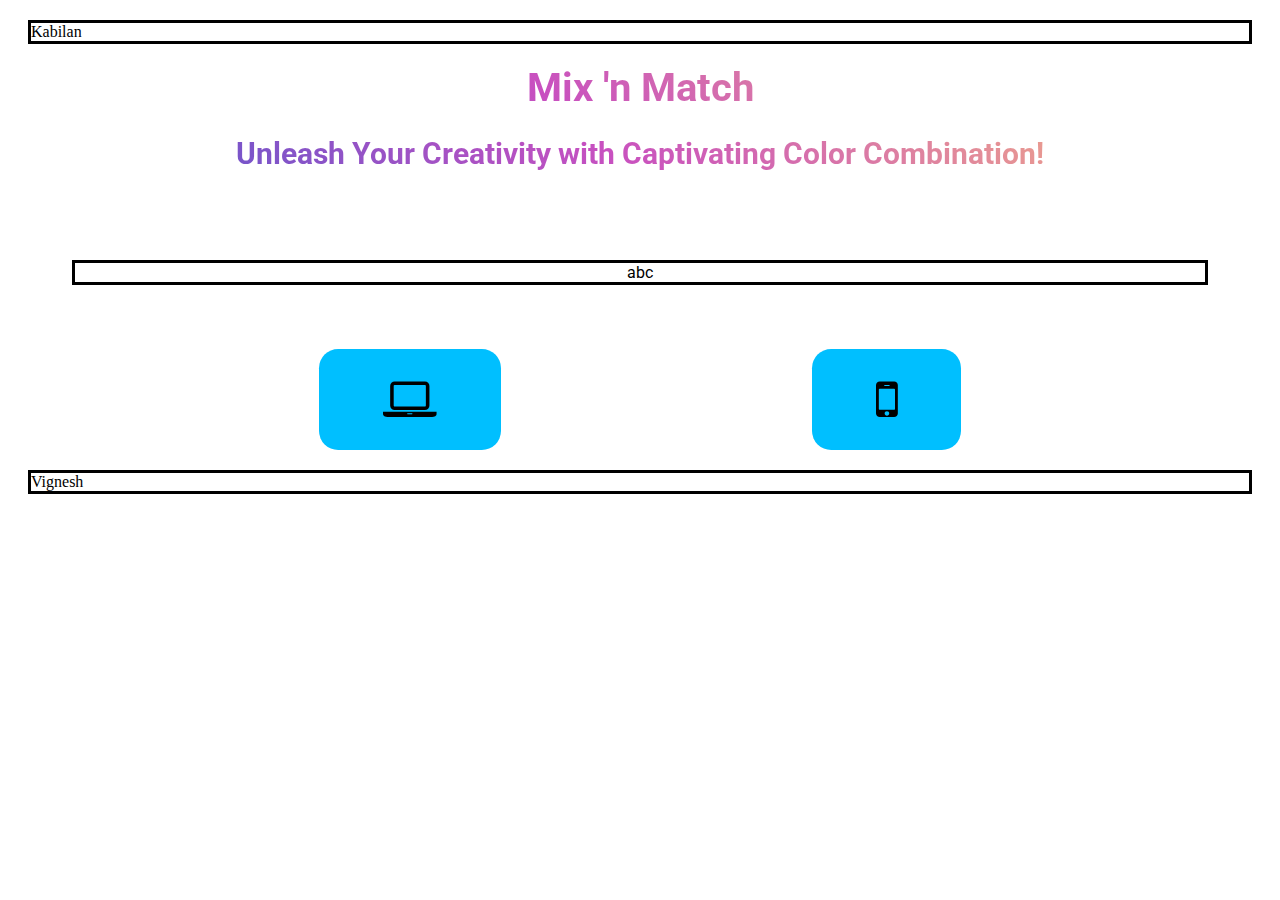
==== temporary/home.html @ d352de60 "new home page added" ====
<!DOCTYPE html>
<html>
    <head>
        <title>Home</title>
        <link rel="preconnect" href="https://fonts.googleapis.com">
        <link rel="preconnect" href="https://fonts.gstatic.com" crossorigin>
        <link href="https://fonts.googleapis.com/css2?family=Roboto:wght@400;500;700&display=swap" 
        rel="stylesheet">
        <meta name="viewport" content="width=device-width, initial-scale=1.0">
        <link rel="stylesheet" href="https://cdnjs.cloudflare.com/ajax/libs/font-awesome/4.7.0/css/font-awesome.min.css">
        <style>
            div {
                font-family: Roboto, Arial;
            }
            .container-text {
                flex-direction: column;
                align-items:center;
                display: flex;
                margin-left: auto;
                margin-right: auto;
                justify-content: center;
                align-self: center;
                font-size: 20px;
                background-image: linear-gradient(43deg, #4158D0 0%, #c850c0
                46%, #FFCC70 100%);
                -webkit-background-clip: text;
                color: transparent;
            }
            .container-text h1 {
                font-weight: bold;
                margin: 0px;
            }
            .about {
                display: flex;
                justify-content: space-around;
                border: solid black;
                margin: 5vw;
            }
            .button-div {
                display: flex;
                justify-content: space-evenly;
            }
            .button {
                padding: 2vw 5vw 2vw 5vw;
                border-radius: 1.5vw;
                border: none;
                background-color: #00BFFF;
                font-size: 20px;
            }
            .button:hover {
                opacity: 0.8;
            }
            .button:active {
                background: #2a52be;
                transition: 0.2s;
                color: white;
            }
            @media (max-width: 815px) {
                .container-text {
                    font-size: 15px;
                }
            }
            @media (max-width: 625px) {
                .container-text {
                    font-size: 12px;
                }
            }
        </style>
    </head>
    <body>
        <header style="border: solid black;
        margin: 20px;">
            Kabilan
        </header>
        <main>
            <div class="container-text">
                <h1>Mix 'n Match</h1>
                <h2>Unleash Your Creativity with Captivating Color Combination!</h2>
            </div>
            <div class="about">
                abc
            </div>
            <div class="button-div">
                <button class="button"><i class="fa fa-laptop" style="font-size: 50px;"></i></button>
                <button class="button""><i class="fa fa-mobile-phone"  style="font-size: 50px;" ></i></button>
            </div>
        </main>
        <footer style="border: solid black;
        margin: 20px;">
            Vignesh
        </footer>
    </body>
</html>
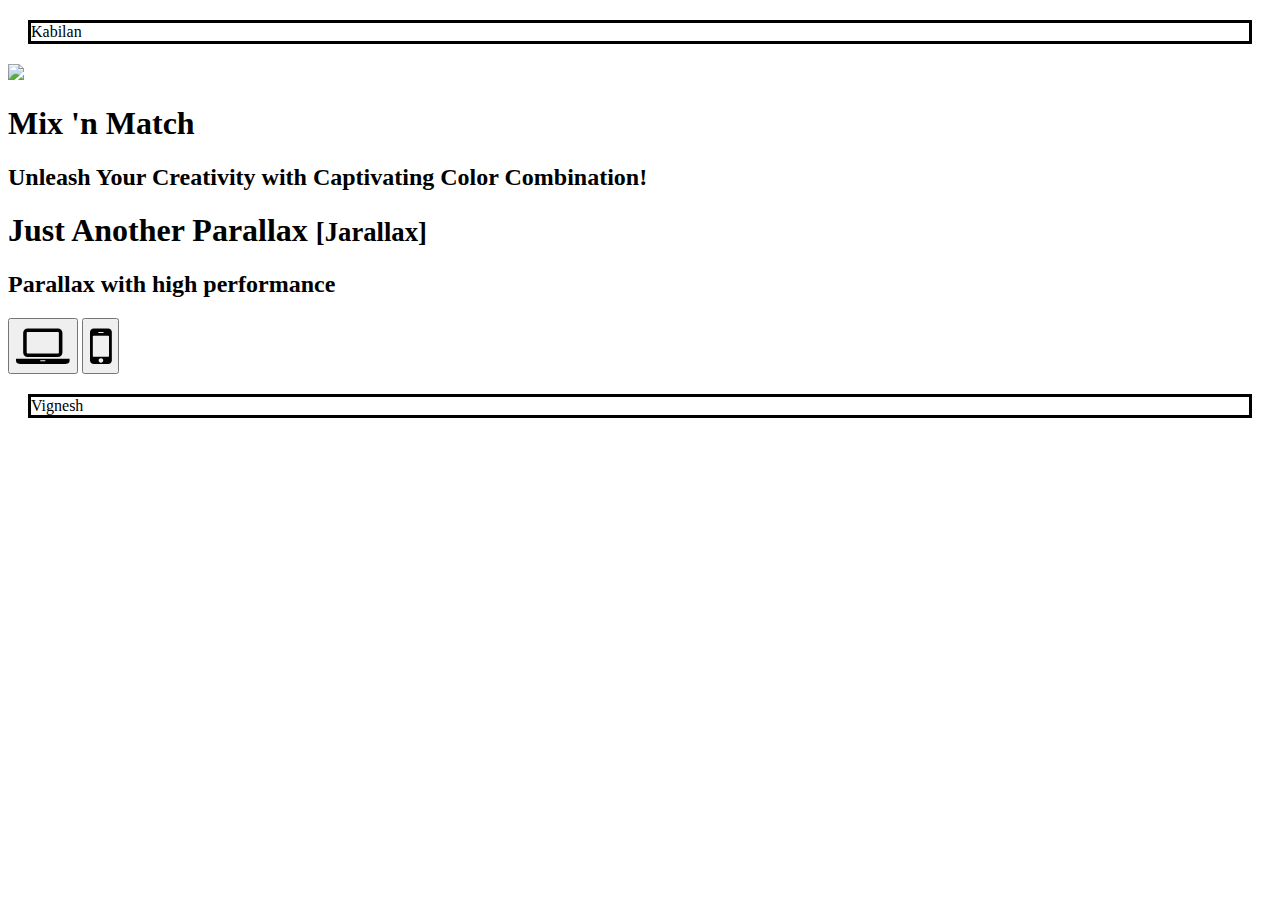
==== commit eb166fbb: "home page update" ====
--- a/temporary/home.html
+++ b/temporary/home.html
@@ -8,64 +8,8 @@
         rel="stylesheet">
         <meta name="viewport" content="width=device-width, initial-scale=1.0">
         <link rel="stylesheet" href="https://cdnjs.cloudflare.com/ajax/libs/font-awesome/4.7.0/css/font-awesome.min.css">
-        <style>
-            div {
-                font-family: Roboto, Arial;
-            }
-            .container-text {
-                flex-direction: column;
-                align-items:center;
-                display: flex;
-                margin-left: auto;
-                margin-right: auto;
-                justify-content: center;
-                align-self: center;
-                font-size: 20px;
-                background-image: linear-gradient(43deg, #4158D0 0%, #c850c0
-                46%, #FFCC70 100%);
-                -webkit-background-clip: text;
-                color: transparent;
-            }
-            .container-text h1 {
-                font-weight: bold;
-                margin: 0px;
-            }
-            .about {
-                display: flex;
-                justify-content: space-around;
-                border: solid black;
-                margin: 5vw;
-            }
-            .button-div {
-                display: flex;
-                justify-content: space-evenly;
-            }
-            .button {
-                padding: 2vw 5vw 2vw 5vw;
-                border-radius: 1.5vw;
-                border: none;
-                background-color: #00BFFF;
-                font-size: 20px;
-            }
-            .button:hover {
-                opacity: 0.8;
-            }
-            .button:active {
-                background: #2a52be;
-                transition: 0.2s;
-                color: white;
-            }
-            @media (max-width: 815px) {
-                .container-text {
-                    font-size: 15px;
-                }
-            }
-            @media (max-width: 625px) {
-                .container-text {
-                    font-size: 12px;
-                }
-            }
-        </style>
+        
+        <link rel="stylesheet" href="home.css">
     </head>
     <body>
         <header style="border: solid black;
@@ -73,21 +17,37 @@
             Kabilan
         </header>
         <main>
-            <div class="container-text">
-                <h1>Mix 'n Match</h1>
-                <h2>Unleash Your Creativity with Captivating Color Combination!</h2>
-            </div>
-            <div class="about">
-                abc
+            <div class="Jarallax">
+                <img class="home-background-img" src="home_img.jpg">
+                <div id="home-intro">
+                    <div class="container-text">
+                        <h1>Mix 'n Match</h1>
+                        <h2>Unleash Your Creativity with Captivating Color Combination!</h2>
+                    </div>
+                    <div class="demo-table">
+                        <div class="demo-table-cell">
+                          <h1>Just Another Parallax <small>[Jarallax]</small></h1>
+                          <h2>Parallax with high performance</h2>
+                        </div>
+                    </div>
+                </div>
             </div>
             <div class="button-div">
                 <button class="button"><i class="fa fa-laptop" style="font-size: 50px;"></i></button>
-                <button class="button""><i class="fa fa-mobile-phone"  style="font-size: 50px;" ></i></button>
+                <button class="button"><i class="fa fa-mobile-phone"  style="font-size: 50px;" ></i></button>
             </div>
         </main>
         <footer style="border: solid black;
         margin: 20px;">
             Vignesh
         </footer>
+
+        <script>
+            jarallax(document.querySelectorAll('.jarallax'), {
+                speed: 0.5,
+                imgWidth: 1366,
+                imgHeight: 768
+            });
+        </script>
     </body>
 </html>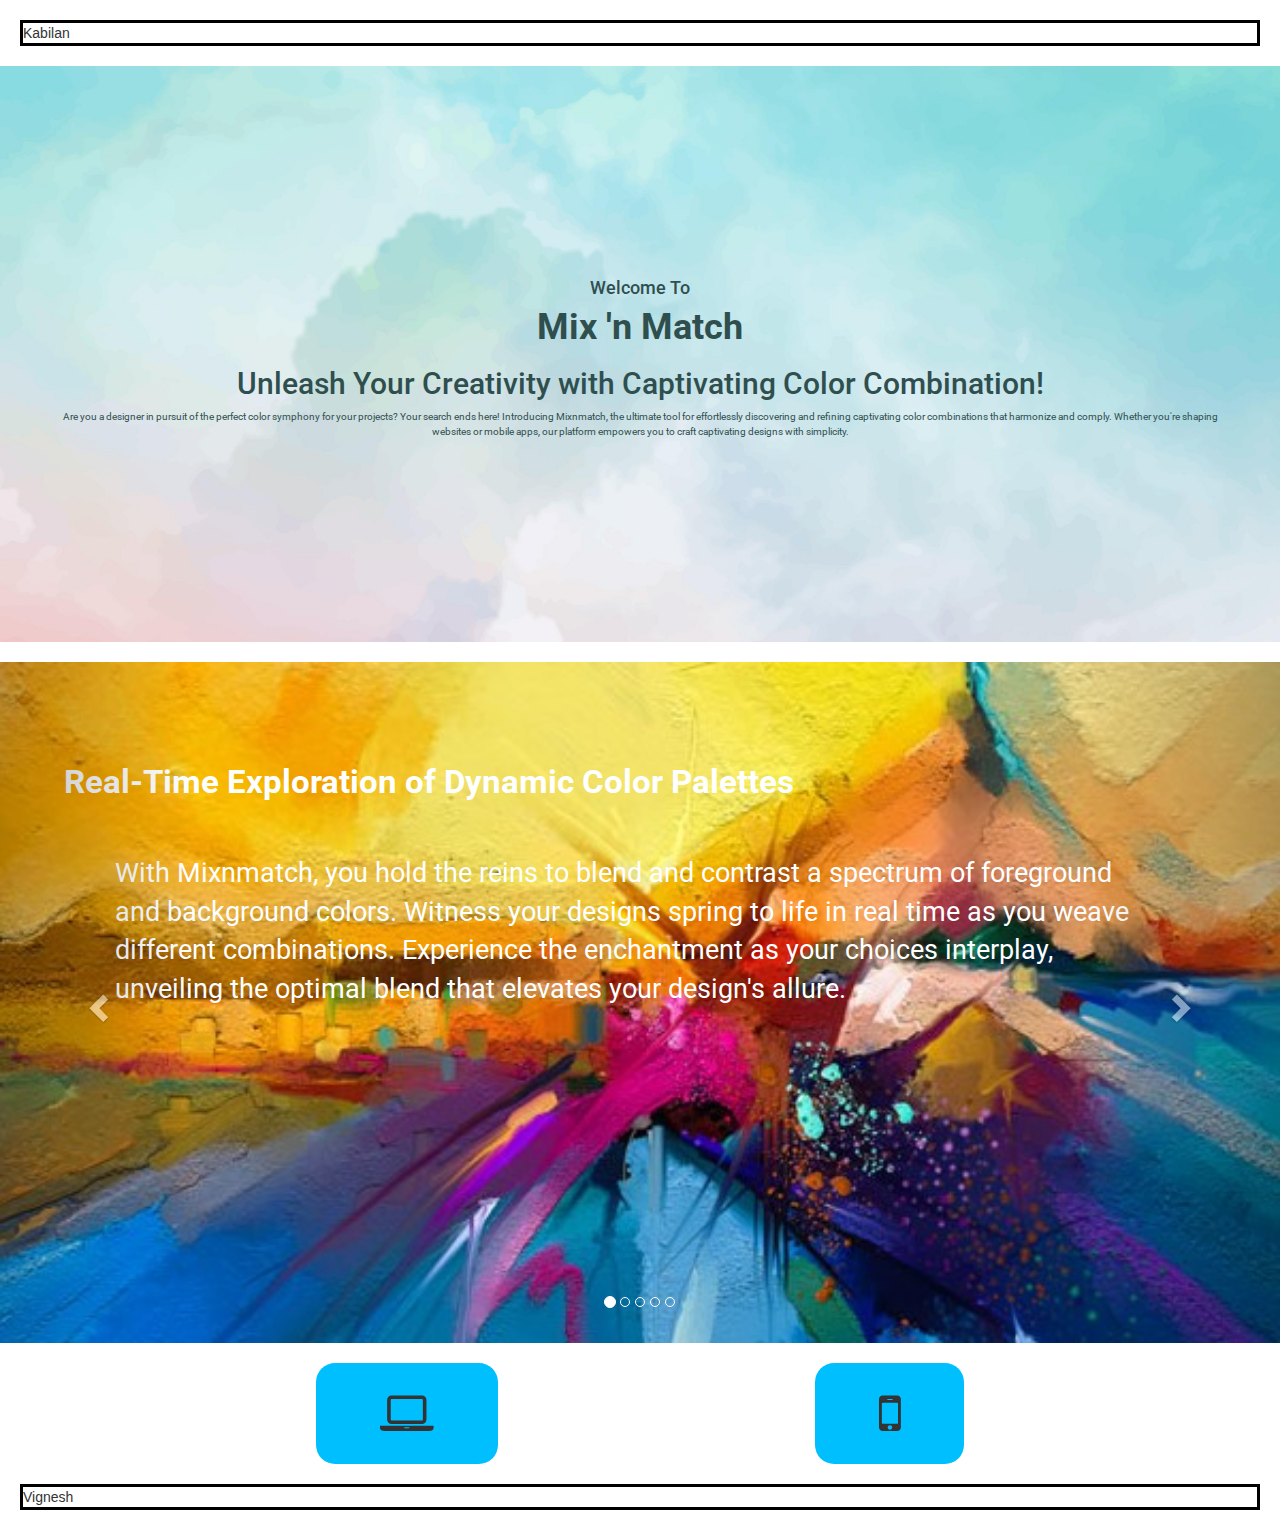
==== commit dd5d1a0a: "home page all design" ====
--- a/temporary/home.html
+++ b/temporary/home.html
@@ -8,6 +8,9 @@
         rel="stylesheet">
         <meta name="viewport" content="width=device-width, initial-scale=1.0">
         <link rel="stylesheet" href="https://cdnjs.cloudflare.com/ajax/libs/font-awesome/4.7.0/css/font-awesome.min.css">
+        <link rel="stylesheet" href="https://maxcdn.bootstrapcdn.com/bootstrap/3.4.1/css/bootstrap.min.css">
+        <script src="https://ajax.googleapis.com/ajax/libs/jquery/3.6.4/jquery.min.js"></script>
+        <script src="https://maxcdn.bootstrapcdn.com/bootstrap/3.4.1/js/bootstrap.min.js"></script>
         
         <link rel="stylesheet" href="home.css">
     </head>
@@ -17,21 +20,70 @@
             Kabilan
         </header>
         <main>
-            <div class="Jarallax">
-                <img class="home-background-img" src="home_img.jpg">
-                <div id="home-intro">
-                    <div class="container-text">
-                        <h1>Mix 'n Match</h1>
-                        <h2>Unleash Your Creativity with Captivating Color Combination!</h2>
-                    </div>
-                    <div class="demo-table">
-                        <div class="demo-table-cell">
-                          <h1>Just Another Parallax <small>[Jarallax]</small></h1>
-                          <h2>Parallax with high performance</h2>
-                        </div>
+            <div class="home-background">
+                <div class="container-text">
+                    <h4>Welcome To</h4>
+                    <h1>Mix 'n Match</h1>
+                    <h2>Unleash Your Creativity with Captivating Color Combination!</h2>
+                    <div class="home-intro">
+                        Are you a designer in pursuit of the perfect color symphony for your projects? Your search ends here! Introducing Mixnmatch, the ultimate tool for effortlessly discovering and refining captivating color combinations that harmonize and comply. Whether you're shaping websites or mobile apps, our platform empowers you to craft captivating designs with simplicity.
                     </div>
                 </div>
             </div>
+            <br>
+            <div id="myCarousel" class="carousel slide" data-ride="carousel" style="padding-top: 0;">
+                <!-- Indicators -->
+                <ol class="carousel-indicators">
+                  <li data-target="#myCarousel" data-slide-to="0" class="active"></li>
+                  <li data-target="#myCarousel" data-slide-to="1"></li>
+                  <li data-target="#myCarousel" data-slide-to="2"></li>
+                  <li data-target="#myCarousel" data-slide-to="3"></li>
+                  <li data-target="#myCarousel" data-slide-to="4"></li>
+                </ol>
+            
+                <!-- Wrapper for slides -->
+                <div class="carousel-inner">
+                  <div class="item active">
+                    <h1 class="slide-head">Real-Time Exploration of Dynamic Color Palettes</h1>
+                    <p class="slide-con">With Mixnmatch, you hold the reins to blend and contrast a spectrum of foreground and background colors. Witness your designs spring to life in real time as you weave different combinations. Experience the enchantment as your choices interplay, unveiling the optimal blend that elevates your design's allure.</p>
+                    <img src="slide_1.jpg" alt="Los Angeles" style="width:100%;">
+                  </div>
+            
+                  <div class="item">
+                    <h1 class="slide-head">Design with Accessibility</h1>
+                    <p class="slide-con">Incorporating accessibility into design is paramount, and Mixnmatch has your back. Every color composition you conceive is meticulously evaluated using WCAG contrast ratios. This ensures that your creations don't just look appealing but also extend a warm invitation to all users. Bid adieu to uncertainty and embrace designs that embrace everyone.</p>
+                    <img src="slide_2.jpg" alt="Chicago" style="width:100%;">
+                  </div>
+                
+                  <div class="item">
+                    <h1 class="slide-head">AI-Enhanced Suggestions</h1>
+                    <p class="slide-con">Craving a dash of inspiration? Our AI-driven color recommendation engine is your creative confidante. Experience personalized suggestions that seamlessly meld with your existing palette, opening doors to fresh prospects you may have yet to fathom. Elevate your design prowess with AI's artistic insights.</p>  
+                    <img src="slide_3.jpg" alt="New york" style="width:100%;" >
+                  </div>
+                  <div class="item">
+                    <h1 class="slide-head" style="color: black;">Effortless Previews for Web and Mobile</h1>
+                    <p class="slide-con" style="color: black;">Design knows no boundaries. Whether your canvas is a webpage or a mobile app, Mixnmatch supports both arenas for fluid previewing. Behold your designs manifest in the context where they'll shine brightest.</p>
+                    <img src="slide_4.jpg" alt="Chicago" style="width:100%;">
+                    </div>
+                  
+                    <div class="item">
+                      <h1 class="slide-head">Capture, Share, and Celebrate Your Creations</h1>
+                      <p class="slide-con">Design is a journey, and Mixnmatch is here to make it unforgettable. Register for an account to store and curate your preferred color combinations. Your dedicated dashboard ensures swift access to revisit and refine your works of art. Share your creations with peers, clients, and companions to foster collaborative design adventures.</p>
+                      <img src="slide-5.jpg" alt="New york" style="width:100%;">
+                    </div>
+                  </div>
+            
+                <!-- Left and right controls -->
+                <a class="left carousel-control" href="#myCarousel" data-slide="prev">
+                  <span class="glyphicon glyphicon-chevron-left"></span>
+                  <span class="sr-only">Previous</span>
+                </a>
+                <a class="right carousel-control" href="#myCarousel" data-slide="next">
+                  <span class="glyphicon glyphicon-chevron-right"></span>
+                  <span class="sr-only">Next</span>
+                </a>
+                </div>
+                <br>
             <div class="button-div">
                 <button class="button"><i class="fa fa-laptop" style="font-size: 50px;"></i></button>
                 <button class="button"><i class="fa fa-mobile-phone"  style="font-size: 50px;" ></i></button>
@@ -42,12 +94,6 @@
             Vignesh
         </footer>
 
-        <script>
-            jarallax(document.querySelectorAll('.jarallax'), {
-                speed: 0.5,
-                imgWidth: 1366,
-                imgHeight: 768
-            });
-        </script>
+        
     </body>
 </html>--- a/temporary/home.css
+++ b/temporary/home.css
@@ -0,0 +1,109 @@
+body, html {
+    margin: 0;
+}
+div {
+    font-family: Roboto, Arial;
+}
+.container-text {
+    position: relative;
+    align-items:center;
+    text-align: center;
+    vertical-align: middle;
+    font-size: 20px;
+    color: darkslategray;
+}
+.container-text h1 {
+    font-weight: bold;
+    margin: 0px;
+}
+.home-background-img {
+    width: 100%;
+    height: 200vh;
+}
+.home-background {
+    background-image: url('home_img.jpg');
+    background-repeat: no-repeat;
+    height: 45vw;
+    background-size: cover;
+    display: flex;
+    flex-direction: column;
+    justify-content: center;
+    align-items: center;
+}
+.home-intro {
+    margin: 10px 50px 1px 50px;
+    font-size: 10px;
+}
+.button-div {
+    display: flex;
+    justify-content: space-evenly;
+}
+.button {
+    padding: 2vw 5vw 2vw 5vw;
+    border-radius: 1.5vw;
+    border: none;
+    background-color: #00BFFF;
+    font-size: 20px;
+}
+.button:hover {
+    opacity: 0.8;
+}
+.button:active {
+    background: #2a52be;
+    transition: 0.2s;
+    color: white;
+}
+.slide-head {
+  color: white;
+  position: absolute;
+  margin: 8vw 0 0 5vw;
+  font-size: 33px;
+  font-weight: bold;
+}
+.slide-con {
+  color: white;
+  position: absolute;
+  margin: 15vw 10vw 0 9vw;
+  font-size: 27px;
+}
+@media (max-width: 815px) {
+    .container-text {
+        font-size: 15px;
+    }
+    .slide-head {
+      font-size: 25px;
+    }
+    .slide-con {
+      margin: 15vw 0 0 4vw;
+      font-size: 20px;
+    }
+}
+@media (max-width: 625px) {
+    .container-text {
+        font-size: 12px;
+    }
+    .slide-head {
+      font-size: 18px;
+    }
+    .slide-con {
+      margin: 15vw 0 0 7vw;
+      font-size: 12px;
+    }
+}
+@media (max-width: 500px) {
+  .container-text {
+    font-size: 10px;
+  }
+  .home-intro {
+    margin: 0;
+    font-size: 8px;
+  }
+  .slide-head {
+    font-size: 16px;
+  }
+  h2 {
+    font-size: 14px;
+    margin-top: 10px;
+  }
+}
+
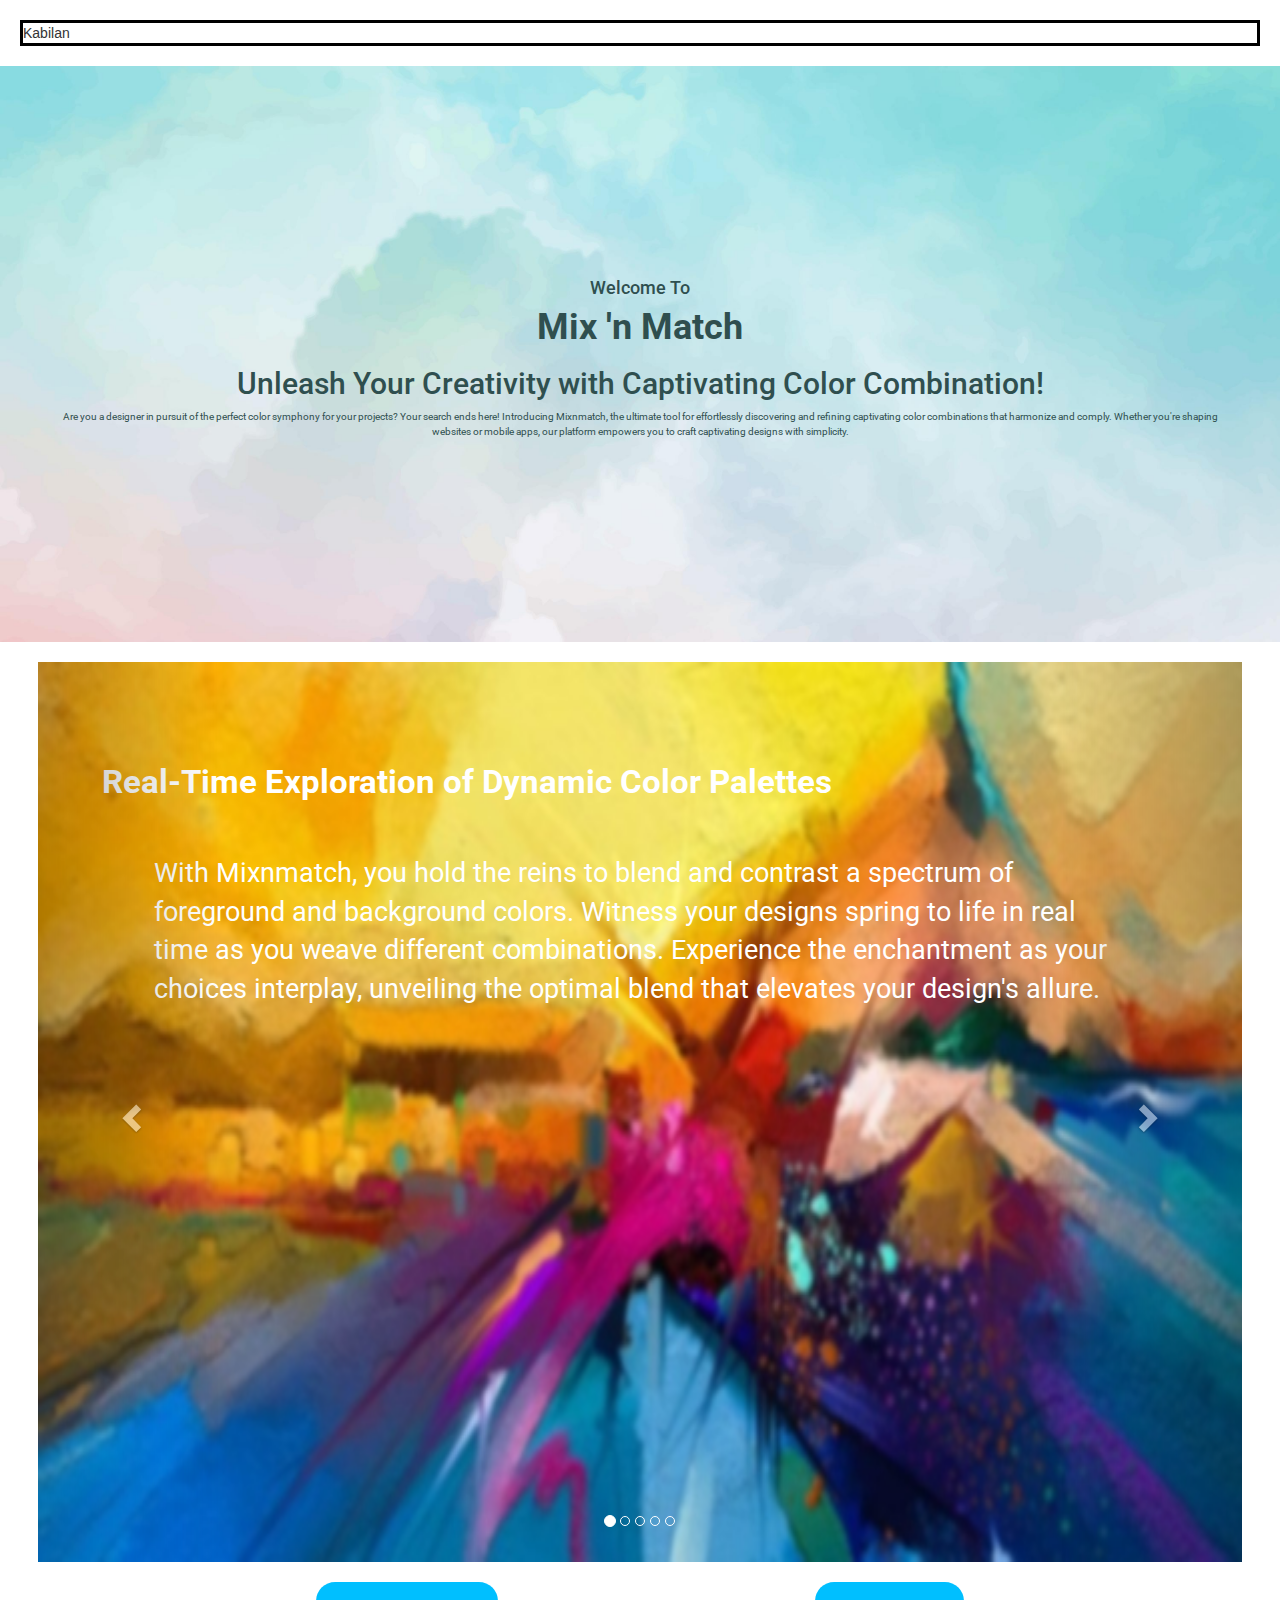
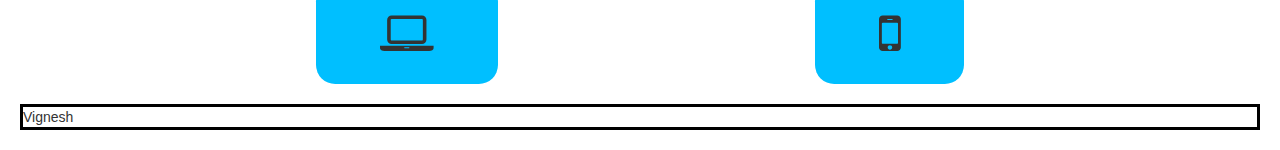
==== commit 0c3432ea: "changes in home page" ====
--- a/temporary/home.html
+++ b/temporary/home.html
@@ -31,7 +31,8 @@
                 </div>
             </div>
             <br>
-            <div id="myCarousel" class="carousel slide" data-ride="carousel" style="padding-top: 0;">
+            <div class="slider">
+              <div id="myCarousel" class="carousel slide" data-ride="carousel" style="padding-top: 0;">
                 <!-- Indicators -->
                 <ol class="carousel-indicators">
                   <li data-target="#myCarousel" data-slide-to="0" class="active"></li>
@@ -46,30 +47,30 @@
                   <div class="item active">
                     <h1 class="slide-head">Real-Time Exploration of Dynamic Color Palettes</h1>
                     <p class="slide-con">With Mixnmatch, you hold the reins to blend and contrast a spectrum of foreground and background colors. Witness your designs spring to life in real time as you weave different combinations. Experience the enchantment as your choices interplay, unveiling the optimal blend that elevates your design's allure.</p>
-                    <img src="slide_1.jpg" alt="Los Angeles" style="width:100%;">
+                    <img src="slide_1.jpg" alt="Los Angeles" style="width:100%; height: 100vh;">
                   </div>
             
                   <div class="item">
                     <h1 class="slide-head">Design with Accessibility</h1>
                     <p class="slide-con">Incorporating accessibility into design is paramount, and Mixnmatch has your back. Every color composition you conceive is meticulously evaluated using WCAG contrast ratios. This ensures that your creations don't just look appealing but also extend a warm invitation to all users. Bid adieu to uncertainty and embrace designs that embrace everyone.</p>
-                    <img src="slide_2.jpg" alt="Chicago" style="width:100%;">
+                    <img src="slide_2.jpg" alt="Chicago" style="width:100%; height: 100vh;">
                   </div>
                 
                   <div class="item">
                     <h1 class="slide-head">AI-Enhanced Suggestions</h1>
                     <p class="slide-con">Craving a dash of inspiration? Our AI-driven color recommendation engine is your creative confidante. Experience personalized suggestions that seamlessly meld with your existing palette, opening doors to fresh prospects you may have yet to fathom. Elevate your design prowess with AI's artistic insights.</p>  
-                    <img src="slide_3.jpg" alt="New york" style="width:100%;" >
+                    <img src="slide_3.jpg" alt="New york" style="width:100%; height: 100vh;" >
                   </div>
                   <div class="item">
-                    <h1 class="slide-head" style="color: black;">Effortless Previews for Web and Mobile</h1>
-                    <p class="slide-con" style="color: black;">Design knows no boundaries. Whether your canvas is a webpage or a mobile app, Mixnmatch supports both arenas for fluid previewing. Behold your designs manifest in the context where they'll shine brightest.</p>
-                    <img src="slide_4.jpg" alt="Chicago" style="width:100%;">
+                    <h1 class="slide-head">Effortless Previews for Web and Mobile</h1>
+                    <p class="slide-con">Design knows no boundaries. Whether your canvas is a webpage or a mobile app, Mixnmatch supports both arenas for fluid previewing. Behold your designs manifest in the context where they'll shine brightest.</p>
+                    <img src="slide_4.jpg" alt="Chicago" style="width:100%; height: 100vh;">
                     </div>
                   
                     <div class="item">
                       <h1 class="slide-head">Capture, Share, and Celebrate Your Creations</h1>
                       <p class="slide-con">Design is a journey, and Mixnmatch is here to make it unforgettable. Register for an account to store and curate your preferred color combinations. Your dedicated dashboard ensures swift access to revisit and refine your works of art. Share your creations with peers, clients, and companions to foster collaborative design adventures.</p>
-                      <img src="slide-5.jpg" alt="New york" style="width:100%;">
+                      <img src="slide-5.jpg" alt="New york" style="width:100%; height: 100vh;">
                     </div>
                   </div>
             
@@ -83,6 +84,7 @@
                   <span class="sr-only">Next</span>
                 </a>
                 </div>
+            </div>
                 <br>
             <div class="button-div">
                 <button class="button"><i class="fa fa-laptop" style="font-size: 50px;"></i></button>
--- a/temporary/home.css
+++ b/temporary/home.css
@@ -53,6 +53,9 @@
     transition: 0.2s;
     color: white;
 }
+.slider {
+  margin: 0 3vw 0 3vw;
+}
 .slide-head {
   color: white;
   position: absolute;
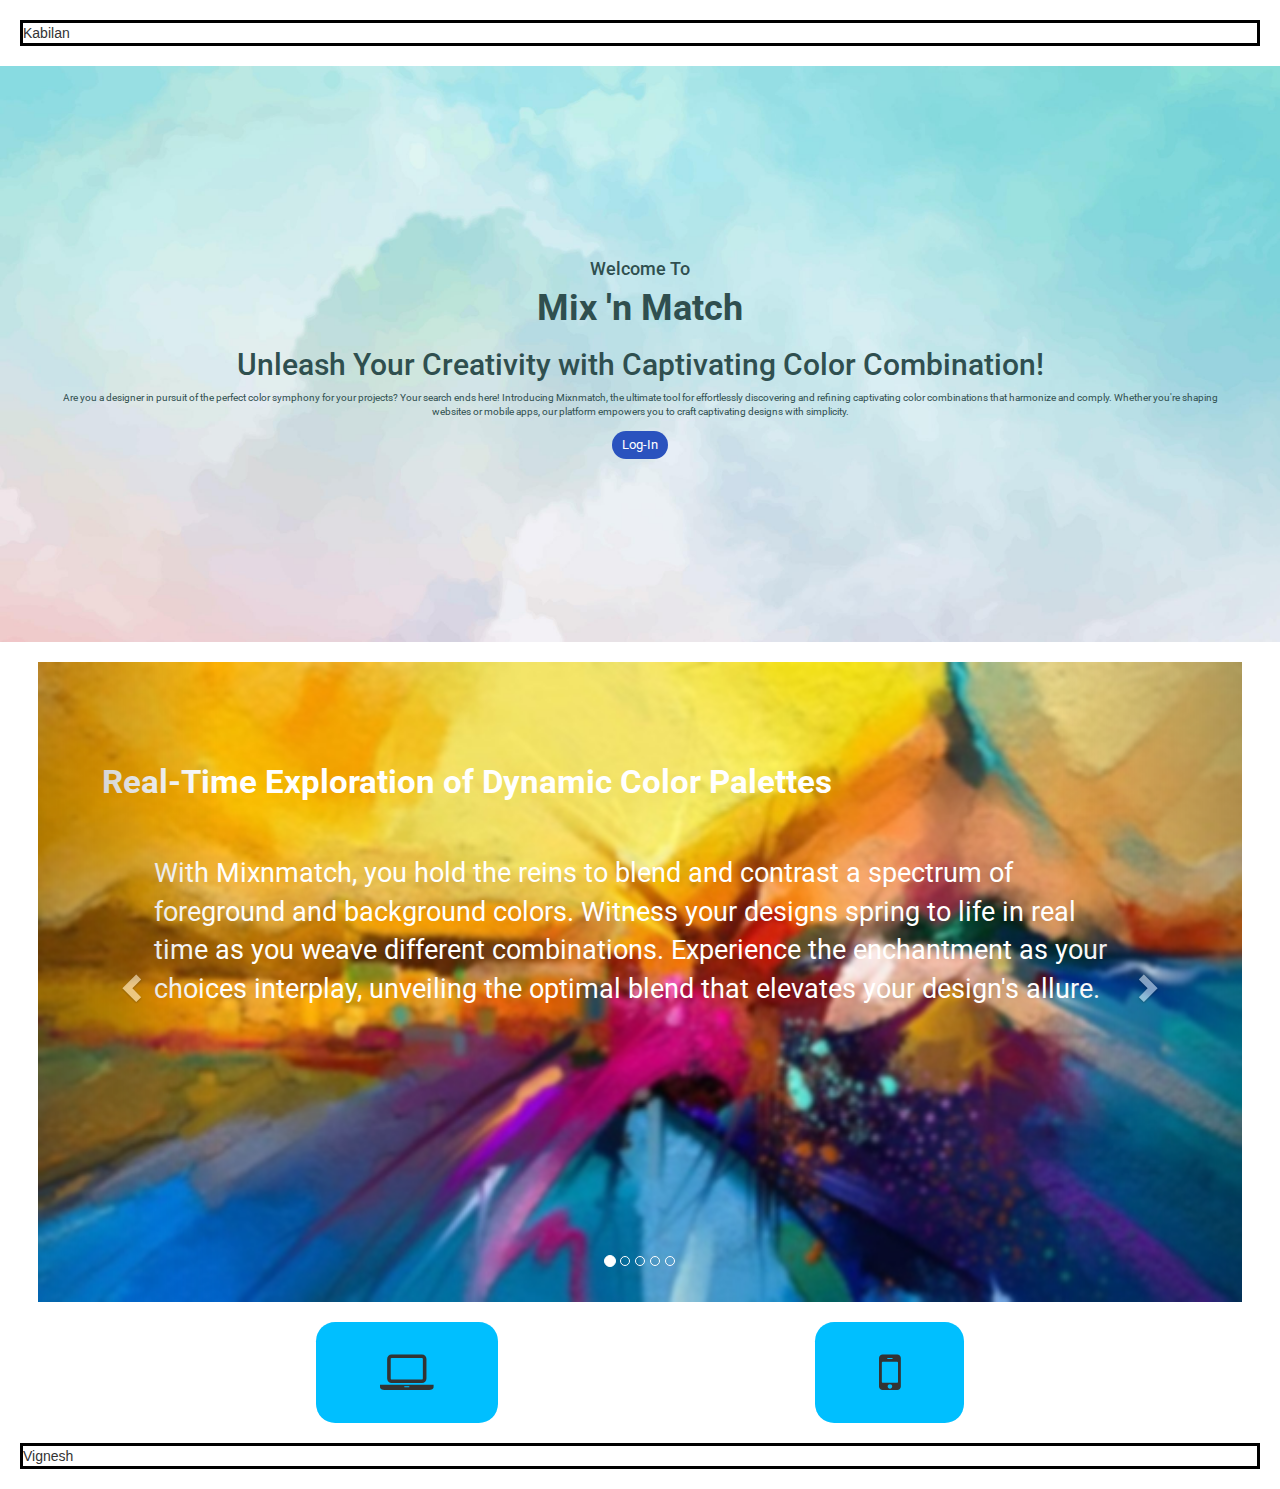
==== commit 3d0bbf39: "adding login button to home" ====
--- a/temporary/home.html
+++ b/temporary/home.html
@@ -28,6 +28,7 @@
                     <div class="home-intro">
                         Are you a designer in pursuit of the perfect color symphony for your projects? Your search ends here! Introducing Mixnmatch, the ultimate tool for effortlessly discovering and refining captivating color combinations that harmonize and comply. Whether you're shaping websites or mobile apps, our platform empowers you to craft captivating designs with simplicity.
                     </div>
+                    <button class="login-button" >Log-In</button>
                 </div>
             </div>
             <br>
@@ -47,30 +48,30 @@
                   <div class="item active">
                     <h1 class="slide-head">Real-Time Exploration of Dynamic Color Palettes</h1>
                     <p class="slide-con">With Mixnmatch, you hold the reins to blend and contrast a spectrum of foreground and background colors. Witness your designs spring to life in real time as you weave different combinations. Experience the enchantment as your choices interplay, unveiling the optimal blend that elevates your design's allure.</p>
-                    <img src="slide_1.jpg" alt="Los Angeles" style="width:100%; height: 100vh;">
+                    <img class="slide-img" src="slide_1.jpg" alt="Los Angeles" >
                   </div>
             
                   <div class="item">
                     <h1 class="slide-head">Design with Accessibility</h1>
                     <p class="slide-con">Incorporating accessibility into design is paramount, and Mixnmatch has your back. Every color composition you conceive is meticulously evaluated using WCAG contrast ratios. This ensures that your creations don't just look appealing but also extend a warm invitation to all users. Bid adieu to uncertainty and embrace designs that embrace everyone.</p>
-                    <img src="slide_2.jpg" alt="Chicago" style="width:100%; height: 100vh;">
+                    <img class="slide-img" src="slide_2.jpg" alt="Chicago" >
                   </div>
                 
                   <div class="item">
                     <h1 class="slide-head">AI-Enhanced Suggestions</h1>
                     <p class="slide-con">Craving a dash of inspiration? Our AI-driven color recommendation engine is your creative confidante. Experience personalized suggestions that seamlessly meld with your existing palette, opening doors to fresh prospects you may have yet to fathom. Elevate your design prowess with AI's artistic insights.</p>  
-                    <img src="slide_3.jpg" alt="New york" style="width:100%; height: 100vh;" >
+                    <img class="slide-img" src="slide_3.jpg" alt="New york" >
                   </div>
                   <div class="item">
                     <h1 class="slide-head">Effortless Previews for Web and Mobile</h1>
                     <p class="slide-con">Design knows no boundaries. Whether your canvas is a webpage or a mobile app, Mixnmatch supports both arenas for fluid previewing. Behold your designs manifest in the context where they'll shine brightest.</p>
-                    <img src="slide_4.jpg" alt="Chicago" style="width:100%; height: 100vh;">
+                    <img class="slide-img" src="slide_4.jpg" alt="Chicago" ">
                     </div>
                   
                     <div class="item">
                       <h1 class="slide-head">Capture, Share, and Celebrate Your Creations</h1>
                       <p class="slide-con">Design is a journey, and Mixnmatch is here to make it unforgettable. Register for an account to store and curate your preferred color combinations. Your dedicated dashboard ensures swift access to revisit and refine your works of art. Share your creations with peers, clients, and companions to foster collaborative design adventures.</p>
-                      <img src="slide-5.jpg" alt="New york" style="width:100%; height: 100vh;">
+                      <img class="slide-img" src="slide-5.jpg" alt="New york" >
                     </div>
                   </div>
             
--- a/temporary/home.css
+++ b/temporary/home.css
@@ -34,6 +34,23 @@
     margin: 10px 50px 1px 50px;
     font-size: 10px;
 }
+.login-button {
+  margin: 10px 0 0 0;
+  background-color: #2a52be;
+  color: white;
+  font-size: 13px;
+  padding: 5px 10px 5px 10px;
+  border: none; 
+  border-radius: 15px;
+}
+.login-button:hover {
+  background-color: #0c2a7e;
+  transition: 0.15s;
+}
+.login-button:active {
+  transition: 0.1s;
+  opacity: 0.7;
+}
 .button-div {
     display: flex;
     justify-content: space-evenly;
@@ -69,6 +86,10 @@
   margin: 15vw 10vw 0 9vw;
   font-size: 27px;
 }
+.slide-img {
+  width:100%; 
+  height: 100vh;
+}
 @media (max-width: 815px) {
     .container-text {
         font-size: 15px;
@@ -85,12 +106,20 @@
     .container-text {
         font-size: 12px;
     }
+    .home-intro {
+      font-size: 8px;
+    }
     .slide-head {
       font-size: 18px;
     }
     .slide-con {
       margin: 15vw 0 0 7vw;
       font-size: 12px;
+    }
+    .login-button {
+      margin: 2px 0 0 0;
+      padding: 2px 5px 2px 5px;
+      font-size: 8px;
     }
 }
 @media (max-width: 500px) {
